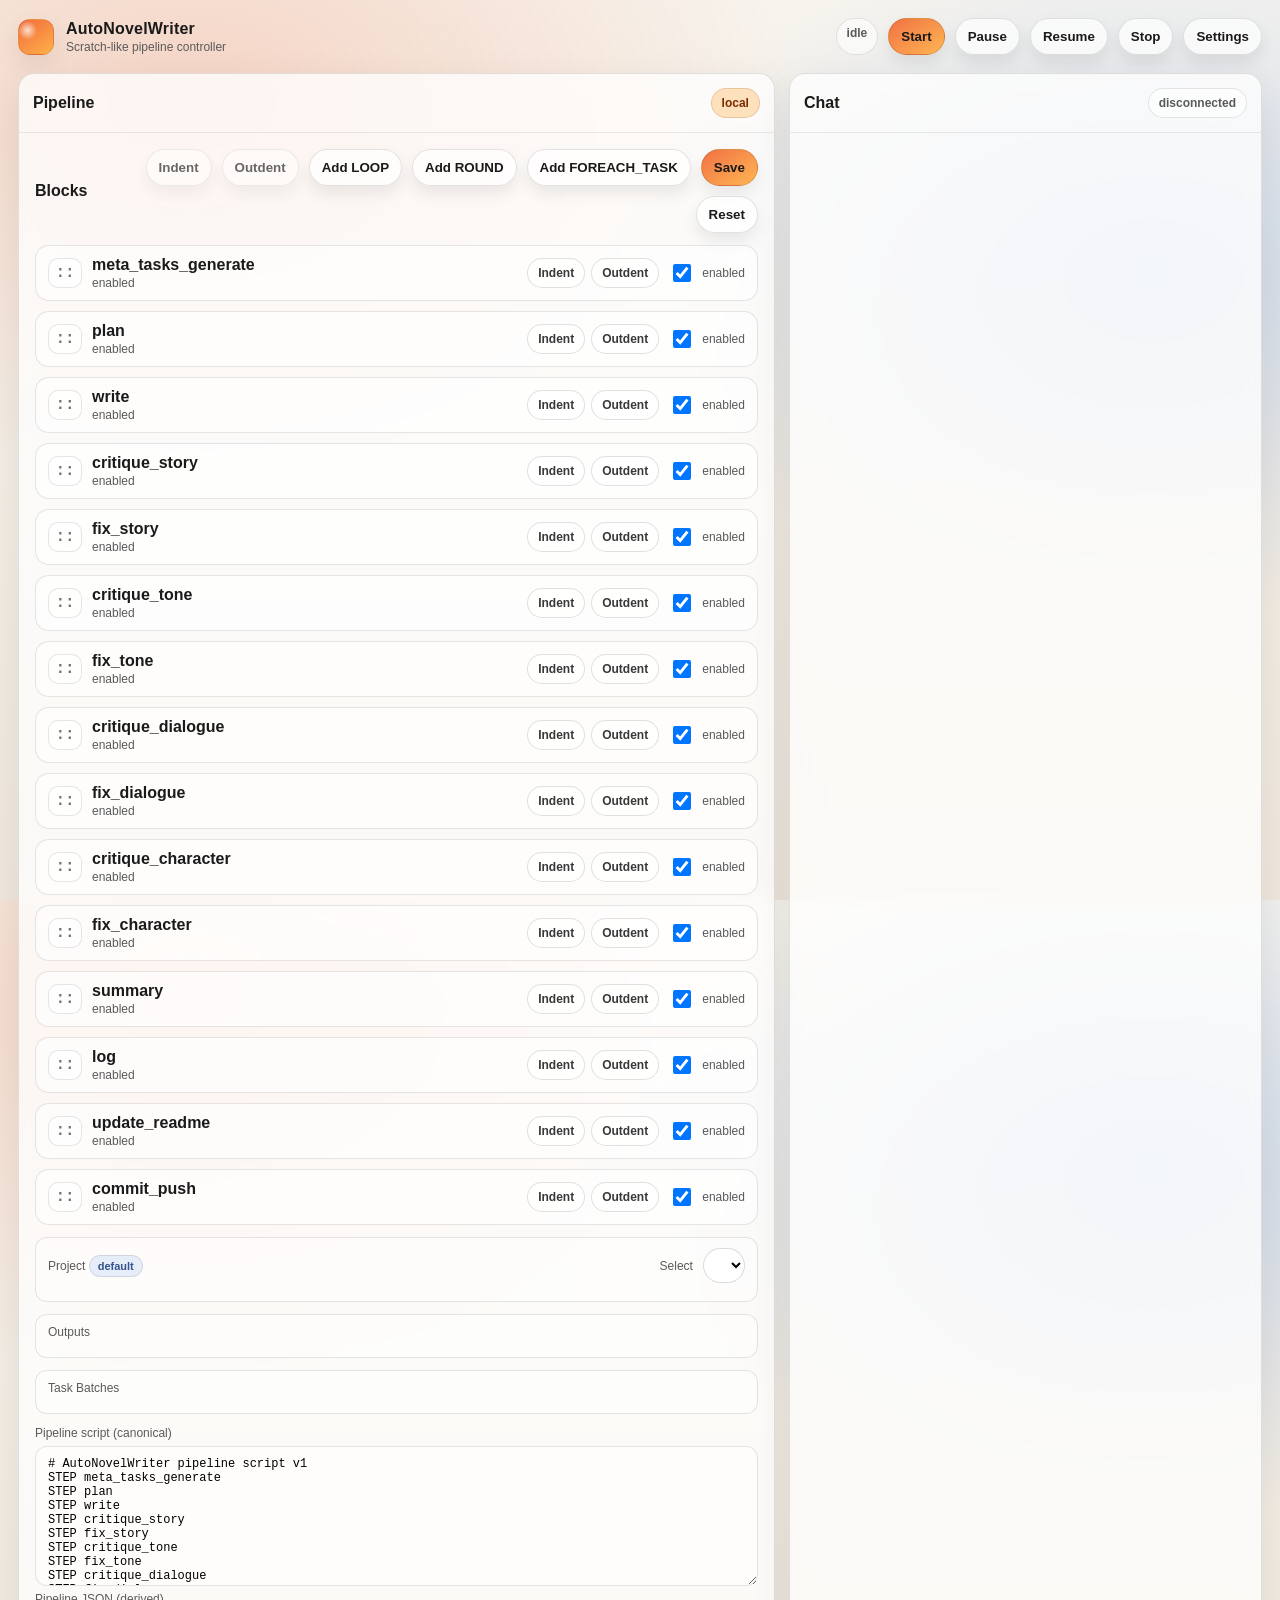
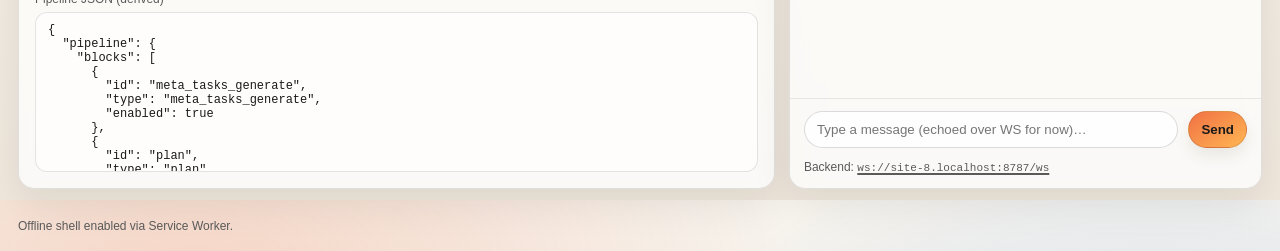
==== autonovelwriter/pwa/index.html @ 553270b7 "AutoNovelWriter: T020_tasks_batches_index_and_pwa_panel implement Task ID: T020_tasks_batches_index_" ====
<!doctype html>
	<html lang="en" dir="ltr">
  <head>
    <meta charset="utf-8" />
    <meta name="viewport" content="width=device-width, initial-scale=1" />
    <meta name="theme-color" content="#f7f4ee" />

	    <title data-i18n="app.title">AutoNovelWriter</title>

    <link rel="manifest" href="manifest.webmanifest" />
    <link rel="icon" href="icons/icon.svg" type="image/svg+xml" />
    <link rel="stylesheet" href="app.css" />

    <meta name="description" content="Scratch-like PWA controller for an automated novel-writing pipeline." />
  </head>
  <body>
    <div id="app" class="app">
      <header class="topbar">
        <div class="brand">
          <div class="mark" aria-hidden="true"></div>
          <div class="brand-text">
            <div class="brand-title">AutoNovelWriter</div>
            <div class="brand-sub">Scratch-like pipeline controller</div>
          </div>
        </div>

	        <div class="controls" aria-label="Run controls">
	          <div id="runPill" class="pill" data-i18n-title="run.status_title" title="Runner status" data-i18n="run.idle">idle</div>
	          <button id="runStart" class="btn btn-primary" type="button" data-i18n="run.start">Start</button>
	          <button id="runPause" class="btn" type="button" data-i18n="run.pause">Pause</button>
	          <button id="runResume" class="btn" type="button" data-i18n="run.resume">Resume</button>
	          <button id="runStop" class="btn" type="button" data-i18n="run.stop">Stop</button>
	          <button id="openSettings" class="btn" type="button" data-i18n="ui.settings">Settings</button>
	        </div>
      </header>

      <main class="main">
        <section class="stage" aria-label="Pipeline">
	          <div class="panel-head">
	            <div class="panel-title" data-i18n="ui.pipeline">Pipeline</div>
	            <div id="pipeStatus" class="pill" data-i18n-title="pipeline.status_title" title="Pipeline persistence status" data-i18n="pipeline.loading">loading</div>
	          </div>
          <div class="stage-body">
            <div class="pipeline">
	              <div class="pipe-top">
		                <div class="pipe-title" data-i18n="pipeline.blocks">Blocks</div>
		                <div class="pipe-actions">
		                  <button id="pipeIndent" class="btn" type="button" data-i18n-title="pipeline.indent_title" title="Indent selected block (Tab)" data-i18n="pipeline.indent">Indent</button>
		                  <button id="pipeOutdent" class="btn" type="button" data-i18n-title="pipeline.outdent_title" title="Outdent selected block (Shift+Tab)" data-i18n="pipeline.outdent">Outdent</button>
		                  <button id="pipeAddLoop" class="btn" type="button" data-i18n-title="pipeline.add_loop_title" title="Add LOOP (wrap selected, or append)" data-i18n="pipeline.add_loop">Add LOOP</button>
		                  <button id="pipeAddRound" class="btn" type="button" data-i18n-title="pipeline.add_round_title" title="Add ROUND (wrap selected, or append)" data-i18n="pipeline.add_round">Add ROUND</button>
		                  <button id="pipeAddForeachTask" class="btn" type="button" data-i18n-title="pipeline.add_foreach_task_title" title="Add FOREACH_TASK (wrap selected, or append)" data-i18n="pipeline.add_foreach_task">Add FOREACH_TASK</button>
		                  <button id="pipeSave" class="btn btn-primary" type="button" data-i18n="ui.save">Save</button>
		                  <button id="pipeReset" class="btn" type="button" data-i18n="ui.reset">Reset</button>
		                </div>
		              </div>

	              <ol id="blocks" class="blocks" aria-label="Pipeline blocks"></ol>

	              <div class="materials">
	                <div class="materials-head">
	                  <div class="pipe-sub">
	                    <span data-i18n="projects.title">Project</span>
	                    <span id="activeProject" class="badge">default</span>
	                  </div>
	                  <div class="materials-controls">
	                    <label class="pipe-sub" for="projectSelect" data-i18n="projects.select">Select</label>
	                    <select id="projectSelect" class="input input-compact" data-i18n-aria-label="projects.selector_aria" aria-label="Project selector"></select>
	                  </div>
	                </div>
	                <ol id="materialsList" class="materials-list" aria-label="Materials list"></ol>
	              </div>

	              <div class="materials">
	                <div class="materials-head">
	                  <div class="pipe-sub">
	                    <span data-i18n="outputs.title">Outputs</span>
	                  </div>
	                </div>
	                <ol id="outputsList" class="materials-list" aria-label="Outputs list"></ol>
	              </div>

	              <div class="materials">
	                <div class="materials-head">
	                  <div class="pipe-sub">
	                    <span data-i18n="tasks_batches.title">Task Batches</span>
	                  </div>
	                </div>
	                <ol id="batchesList" class="materials-list" aria-label="Task batches list"></ol>
	              </div>

	              <div class="pipe-bottom">
	                <div class="pipe-sub" data-i18n="pipeline.script_canonical">Pipeline script (canonical)</div>
	                <textarea id="pipelineScript" class="pipe-script" spellcheck="false" aria-label="Pipeline script"></textarea>
	                <div class="pipe-sub" data-i18n="pipeline.json_derived">Pipeline JSON (derived)</div>
	                <pre id="pipelineJson" class="pipe-json" aria-label="Pipeline JSON"></pre>
	              </div>
            </div>
          </div>
        </section>

        <aside class="chat" aria-label="Chat">
	          <div class="panel-head">
	            <div class="panel-title" data-i18n="ui.chat">Chat</div>
	            <div id="conn" class="pill" data-i18n-title="ws.status_title" title="WebSocket status" data-i18n="ws.disconnected">disconnected</div>
	          </div>

          <ol id="chatLog" class="chat-log" aria-label="Chat log"></ol>

          <form id="chatForm" class="chat-form" autocomplete="off">
            <input
              id="chatInput"
              class="chat-input"
              type="text"
	              data-i18n-placeholder="chat.placeholder"
	              placeholder="Type a message (echoed over WS for now)…"
	              aria-label="Chat input"
	            />
	            <button id="chatSend" class="btn btn-primary" type="submit" data-i18n="chat.send">Send</button>
	          </form>

	          <div class="hint">
	            <span data-i18n="ui.backend">Backend:</span>
	            <code id="backendHint" class="linkish" data-i18n-title="ws.set_url_title" title="Click to set WS URL">ws://127.0.0.1:8787/ws</code>
	          </div>
        </aside>
      </main>

	      <footer class="footer">
	        <span class="muted" data-i18n="ui.offline_shell">Offline shell enabled via Service Worker.</span>
	      </footer>
    </div>

    <script src="app.js" defer></script>

	    <div id="settingsModal" class="modal" aria-hidden="true">
	      <div class="modal-backdrop" data-close="1"></div>
	      <div class="modal-card" role="dialog" aria-modal="true" aria-label="Settings">
	        <div class="modal-head">
	          <div class="panel-title" data-i18n="ui.settings">Settings</div>
	          <button id="closeSettings" class="btn" type="button" data-i18n="ui.close">Close</button>
	        </div>

        <form id="settingsForm" class="modal-body">
	          <div class="field">
	            <label class="label" for="agentSdk" data-i18n="settings.agent_sdk">Agent SDK</label>
	            <select id="agentSdk" class="input">
              <option value="codex">codex</option>
              <option value="copilot">copilot</option>
              <option value="gemini">gemini</option>
              <option value="claude">claude</option>
            </select>
          </div>

	          <div class="field">
	            <label class="label" for="agentModel" data-i18n="settings.model">Model</label>
	            <input id="agentModel" class="input" type="text" placeholder="(optional)" />
	          </div>

	          <div class="field">
	            <label class="label" for="agentVisionModel" data-i18n="settings.vision_model">Vision model</label>
	            <input id="agentVisionModel" class="input" type="text" placeholder="(optional)" />
	          </div>

	          <div class="field">
	            <label class="label" for="codexCliPath" data-i18n="settings.codex_cli_path">Codex CLI path</label>
	            <input id="codexCliPath" class="input" type="text" placeholder="codex" />
	          </div>

	          <label class="check">
	            <input id="agentEnabled" type="checkbox" />
	            <span data-i18n="settings.enable_agent_runner">Enable agent runner (backend still requires env gate for Codex)</span>
	          </label>

	          <div class="field section-gap">
	            <div class="label" data-i18n="novel.section">Novel</div>
	          </div>

	          <div class="field">
	            <label class="label" for="novelLanguage" data-i18n="novel.language">Novel language</label>
	            <select id="novelLanguage" class="input">
	              <option value="en">en</option>
	              <option value="zh-Hans">zh-Hans</option>
	              <option value="zh-Hant">zh-Hant</option>
	              <option value="ja">ja</option>
	              <option value="ko">ko</option>
	              <option value="vi">vi</option>
	              <option value="ar">ar</option>
	              <option value="fr">fr</option>
	              <option value="es">es</option>
	              <option value="ru">ru</option>
	              <option value="de">de</option>
	            </select>
	          </div>

	          <div class="field">
	            <label class="label" for="novelTone" data-i18n="novel.tone">Tone</label>
	            <input id="novelTone" class="input" type="text" data-i18n-placeholder="novel.tone_ph" placeholder="neutral" />
	          </div>

	          <div class="field">
	            <label class="label" for="novelTargetWords" data-i18n="novel.target_words">Target length (words)</label>
	            <input id="novelTargetWords" class="input" type="number" min="0" step="1000" data-i18n-placeholder="novel.target_words_ph" placeholder="80000" />
	          </div>

	          <div class="field">
	            <label class="label" for="novelPov" data-i18n="novel.pov">POV</label>
	            <input id="novelPov" class="input" type="text" data-i18n-placeholder="novel.pov_ph" placeholder="third_limited" />
	          </div>

	          <div class="field">
	            <label class="label" for="novelTense" data-i18n="novel.tense">Tense</label>
	            <input id="novelTense" class="input" type="text" data-i18n-placeholder="novel.tense_ph" placeholder="past" />
	          </div>

	          <div class="field">
	            <label class="label" for="novelChapters" data-i18n="novel.chapters">Target chapters</label>
	            <input id="novelChapters" class="input" type="number" min="0" step="1" data-i18n-placeholder="novel.chapters_ph" placeholder="12" />
	          </div>

	          <div class="modal-actions">
	            <button id="saveSettings" class="btn btn-primary" type="submit" data-i18n="ui.save">Save</button>
	            <button id="testCodex" class="btn" type="button" data-i18n-title="settings.test_codex_title" title="Runs a gated `codex --version` on backend" data-i18n="settings.test_codex">Test Codex</button>
	          </div>

	          <div class="hint">
	            <span data-i18n="settings.codex_gate_hint">Codex subprocess is disabled by default. To enable: set</span>
	            <code>AUTONOVELWRITER_ENABLE_CODEX=1</code>
	            <span data-i18n="settings.codex_gate_hint_2">in your environment and set Agent SDK to</span>
	            <code>codex</code>
	            <span data-i18n="settings.codex_gate_hint_3">with “Enable agent runner”.</span>
	          </div>
        </form>
      </div>
    </div>
  </body>
</html>
---- autonovelwriter/pwa/app.css ----
:root{
  /* Light theme tokens */
  --bg: #f7f4ee;
  --bg2: #efe7dc;
  --fg: #1a1a1a;
  --muted: #5a5a5a;
  --panel: rgba(255,255,255,.75);
  --panel-border: rgba(30,30,30,.12);
  --shadow: rgba(10,10,10,.08);

  --accent: #f06a3a;
  --accent2: #1f6feb;

  --radius: 16px;
  --radius-sm: 12px;
  --gap: 14px;

  /* Avoid default UI stacks; keep it widely available without bundling. */
  --font: ui-rounded, "SF Pro Rounded", "Avenir Next", "Trebuchet MS", "Segoe UI", sans-serif;
  --mono: ui-monospace, "SF Mono", Menlo, Consolas, monospace;
}

*{ box-sizing: border-box; }
html, body{ height: 100%; }
body{
  margin: 0;
  color: var(--fg);
  font-family: var(--font);
  background:
    radial-gradient(1100px 700px at 15% 10%, rgba(240,106,58,.22), transparent 55%),
    radial-gradient(900px 600px at 90% 30%, rgba(31,111,235,.18), transparent 58%),
    linear-gradient(180deg, var(--bg), var(--bg2));
}

code{ font-family: var(--mono); font-size: .92em; }
.linkish{ cursor: pointer; text-decoration: underline; text-decoration-thickness: 2px; text-underline-offset: 2px; }

.app{
  min-height: 100%;
  display: grid;
  grid-template-rows: auto 1fr auto;
}

.topbar{
  display: flex;
  gap: var(--gap);
  align-items: center;
  justify-content: space-between;
  padding: 18px 18px;
}

.brand{
  display: flex;
  align-items: center;
  gap: 12px;
}

.mark{
  width: 36px;
  height: 36px;
  border-radius: 12px;
  background:
    radial-gradient(16px 16px at 25% 30%, rgba(255,255,255,.75), transparent 60%),
    linear-gradient(145deg, var(--accent), #ffb24a);
  box-shadow: 0 10px 24px var(--shadow);
  border: 1px solid rgba(0,0,0,.08);
}

.brand-title{ font-weight: 800; letter-spacing: .2px; }
.brand-sub{ color: var(--muted); font-size: 12px; margin-top: 2px; }

.controls{ display: flex; gap: 10px; flex-wrap: wrap; justify-content: flex-end; }

.btn{
  appearance: none;
  border: 1px solid var(--panel-border);
  background: rgba(255,255,255,.7);
  color: var(--fg);
  padding: 10px 12px;
  border-radius: 999px;
  font-weight: 700;
  cursor: pointer;
  box-shadow: 0 8px 16px var(--shadow);
}
.btn:disabled{ opacity: .65; cursor: not-allowed; }

.btn-primary{
  cursor: pointer;
  background: linear-gradient(145deg, rgba(240,106,58,.95), rgba(255,178,74,.95));
  border-color: rgba(0,0,0,.12);
}

.main{
  display: grid;
  grid-template-columns: 1.6fr 1fr;
  gap: var(--gap);
  padding: 0 18px 18px;
}

.stage, .chat{
  border-radius: var(--radius);
  border: 1px solid var(--panel-border);
  background: var(--panel);
  backdrop-filter: blur(8px);
  box-shadow: 0 14px 40px var(--shadow);
  overflow: hidden;
  min-height: 0;
}

.panel-head{
  padding: 14px 14px;
  border-bottom: 1px solid rgba(0,0,0,.08);
  display: flex;
  align-items: center;
  justify-content: space-between;
  gap: 10px;
}

.panel-title{ font-weight: 850; }
.panel-meta{ color: var(--muted); font-size: 12px; }

.stage-body{ padding: 16px; }

.pipeline{ display: grid; grid-template-rows: auto 1fr auto; gap: 12px; min-height: 0; }
.pipe-top{ display:flex; align-items:center; justify-content: space-between; gap: 10px; }
.pipe-title{ font-weight: 850; }
.pipe-actions{ display:flex; gap: 10px; flex-wrap: wrap; justify-content: flex-end; }

.blocks{
  margin: 0;
  padding: 0;
  list-style: none;
  display: flex;
  flex-direction: column;
  gap: 10px;
  min-height: 0;
}

.blocks.nested{
  margin-top: 10px;
  margin-left: 18px;
  padding-left: 12px;
  border-left: 2px solid rgba(0,0,0,.10);
}

.block{
  display: grid;
  grid-template-columns: auto 1fr auto;
  align-items: center;
  gap: 10px;
  border-radius: 14px;
  padding: 10px 12px;
  border: 1px solid rgba(0,0,0,.10);
  background: rgba(255,255,255,.62);
  user-select: none;
}

.block[draggable="true"]{ cursor: grab; }
.block.dragging{ opacity: .55; }
.block.drop-target{ outline: 3px solid rgba(31,111,235,.22); outline-offset: 2px; }
.block.selected{ outline: 3px solid rgba(240,106,58,.25); outline-offset: 2px; }
.block.disabled{
  opacity: .55;
  filter: saturate(.6);
}

.block.loop{
  background: rgba(255,255,255,.56);
  border-color: rgba(0,0,0,.14);
}

.handle{
  width: 34px;
  height: 30px;
  border-radius: 10px;
  display: grid;
  place-items: center;
  border: 1px solid rgba(0,0,0,.10);
  background: rgba(255,255,255,.65);
  font-family: var(--mono);
  font-weight: 900;
  color: rgba(0,0,0,.55);
}

.btitle{ font-weight: 850; }
.btype{ color: var(--muted); font-size: 12px; margin-top: 2px; }
.bside{ display:flex; gap: 10px; align-items: center; justify-content: flex-end; }
.btoggle{ display:flex; gap: 8px; align-items: center; font-size: 12px; color: var(--muted); }
.btoggle input{ width: 18px; height: 18px; }
.bactions{ display:flex; gap: 6px; align-items: center; }
.mini{
  appearance: none;
  border: 1px solid rgba(0,0,0,.12);
  background: rgba(255,255,255,.65);
  color: rgba(0,0,0,.78);
  border-radius: 999px;
  padding: 7px 10px;
  font-weight: 850;
  font-size: 12px;
  cursor: pointer;
}
.mini:disabled{ opacity: .55; cursor: not-allowed; }

.badge{
  padding: 4px 8px;
  border-radius: 999px;
  font-size: 11px;
  font-weight: 850;
  border: 1px solid rgba(0,0,0,.10);
  background: rgba(31,111,235,.10);
  color: rgba(20,55,120,.85);
}

.repeat-row{
  display: flex;
  align-items: center;
  gap: 6px;
  flex-wrap: wrap;
}

.repeat-input{
  width: 78px;
  appearance: none;
  border: 1px solid rgba(0,0,0,.12);
  background: rgba(255,255,255,.70);
  color: rgba(0,0,0,.78);
  border-radius: 999px;
  padding: 4px 8px;
  font-weight: 850;
  font-size: 12px;
}

.repeat-input:focus{
  outline: 3px solid rgba(240,106,58,.28);
  outline-offset: 2px;
}

.repeat-input.invalid{
  border-color: rgba(240,106,58,.55);
  background: rgba(240,106,58,.10);
}

.repeat-err{
  margin-top: 4px;
  font-size: 11px;
  font-weight: 800;
  color: rgba(240,106,58,.90);
}

.pipe-bottom{ display: grid; gap: 6px; }
.pipe-sub{ color: var(--muted); font-size: 12px; }
.pipe-json{
  margin: 0;
  border-radius: var(--radius-sm);
  border: 1px solid rgba(0,0,0,.10);
  background: rgba(255,255,255,.55);
  padding: 10px 12px;
  font-family: var(--mono);
  font-size: 12px;
  overflow: auto;
  max-height: 160px;
}

.pipe-script{
  width: 100%;
  min-height: 140px;
  border-radius: var(--radius-sm);
  border: 1px solid rgba(0,0,0,.10);
  background: rgba(255,255,255,.55);
  padding: 10px 12px;
  font-family: var(--mono);
  font-size: 12px;
  resize: vertical;
}

.materials{
  border-radius: var(--radius-sm);
  border: 1px solid rgba(0,0,0,.10);
  background: rgba(255,255,255,.40);
  padding: 10px 12px;
  display: grid;
  gap: 8px;
}
.materials-head{
  display: flex;
  align-items: center;
  justify-content: space-between;
  gap: 10px;
  flex-wrap: wrap;
}
.materials-controls{ display:flex; gap: 10px; align-items:center; }
.materials-list{
  margin: 0;
  padding: 0;
  list-style: none;
  display: flex;
  flex-direction: column;
  gap: 6px;
  max-height: 160px;
  overflow: auto;
}
.mat{
  display: grid;
  grid-template-columns: 1fr auto;
  gap: 10px;
  padding: 8px 10px;
  border-radius: 12px;
  border: 1px solid rgba(0,0,0,.10);
  background: rgba(255,255,255,.55);
}
.mat .path{ font-family: var(--mono); font-size: 12px; }
.mat .meta{ color: var(--muted); font-size: 12px; text-align: right; }

.pill{
  padding: 7px 10px;
  border-radius: 999px;
  font-size: 12px;
  font-weight: 800;
  border: 1px solid rgba(0,0,0,.10);
  background: rgba(255,255,255,.6);
  color: var(--muted);
}

.pill.ok{ color: #0b5b2d; border-color: rgba(11,91,45,.18); background: rgba(136,230,170,.35); }
.pill.warn{ color: #7a2b00; border-color: rgba(122,43,0,.16); background: rgba(255,178,74,.35); }

.chat{
  display: grid;
  grid-template-rows: auto 1fr auto auto;
}

.chat-log{
  margin: 0;
  padding: 14px;
  list-style: none;
  overflow: auto;
  display: flex;
  flex-direction: column;
  gap: 10px;
}

.msg{
  border-radius: 14px;
  padding: 10px 12px;
  border: 1px solid rgba(0,0,0,.10);
  background: rgba(255,255,255,.65);
}

.msg .meta{ color: var(--muted); font-size: 11px; margin-bottom: 4px; }
.msg .body{ font-size: 13px; line-height: 1.35; word-break: break-word; }

.msg.hello{ border-color: rgba(31,111,235,.18); background: rgba(31,111,235,.10); }
.msg.err{ border-color: rgba(240,106,58,.22); background: rgba(240,106,58,.10); }

.chat-form{
  display: grid;
  grid-template-columns: 1fr auto;
  gap: 10px;
  padding: 12px 14px;
  border-top: 1px solid rgba(0,0,0,.08);
}

.chat-input{
  width: 100%;
  border-radius: 999px;
  border: 1px solid rgba(0,0,0,.14);
  padding: 10px 12px;
  background: rgba(255,255,255,.80);
  font-family: var(--font);
}

.hint{
  padding: 0 14px 14px;
  color: var(--muted);
  font-size: 12px;
}

/* Modal (settings) */
.modal{ position: fixed; inset: 0; display: none; z-index: 50; }
.modal.open{ display: block; }
.modal-backdrop{ position: absolute; inset: 0; background: rgba(20,20,20,.22); }
.modal-card{
  position: absolute;
  left: 50%;
  top: 50%;
  transform: translate(-50%, -50%);
  width: min(680px, calc(100vw - 28px));
  max-height: min(80vh, 720px);
  overflow: auto;
  border-radius: var(--radius);
  border: 1px solid var(--panel-border);
  background: rgba(255,255,255,.92);
  box-shadow: 0 22px 70px rgba(10,10,10,.25);
}
.modal-head{
  padding: 14px 14px;
  border-bottom: 1px solid rgba(0,0,0,.08);
  display: flex;
  align-items: center;
  justify-content: space-between;
  gap: 10px;
}
.modal-body{ padding: 14px; display: grid; gap: 12px; }
.field{ display: grid; gap: 6px; }
.section-gap{ margin-top: 10px; }
.label{ font-weight: 850; font-size: 12px; color: rgba(0,0,0,.72); }
.input{
  width: 100%;
  border-radius: 12px;
  border: 1px solid rgba(0,0,0,.14);
  padding: 10px 10px;
  background: rgba(255,255,255,.85);
  font-family: var(--font);
}
.input-compact{ padding: 8px 10px; border-radius: 999px; font-size: 13px; }
.check{ display: flex; gap: 10px; align-items: center; font-size: 13px; color: var(--muted); }
.check input{ width: 18px; height: 18px; }
.modal-actions{ display: flex; gap: 10px; flex-wrap: wrap; justify-content: flex-end; }

.footer{
  padding: 12px 18px 18px;
  color: var(--muted);
  font-size: 12px;
}

.muted{ color: var(--muted); }

@media (max-width: 880px){
  .main{ grid-template-columns: 1fr; }
  .controls{ justify-content: flex-start; }
}
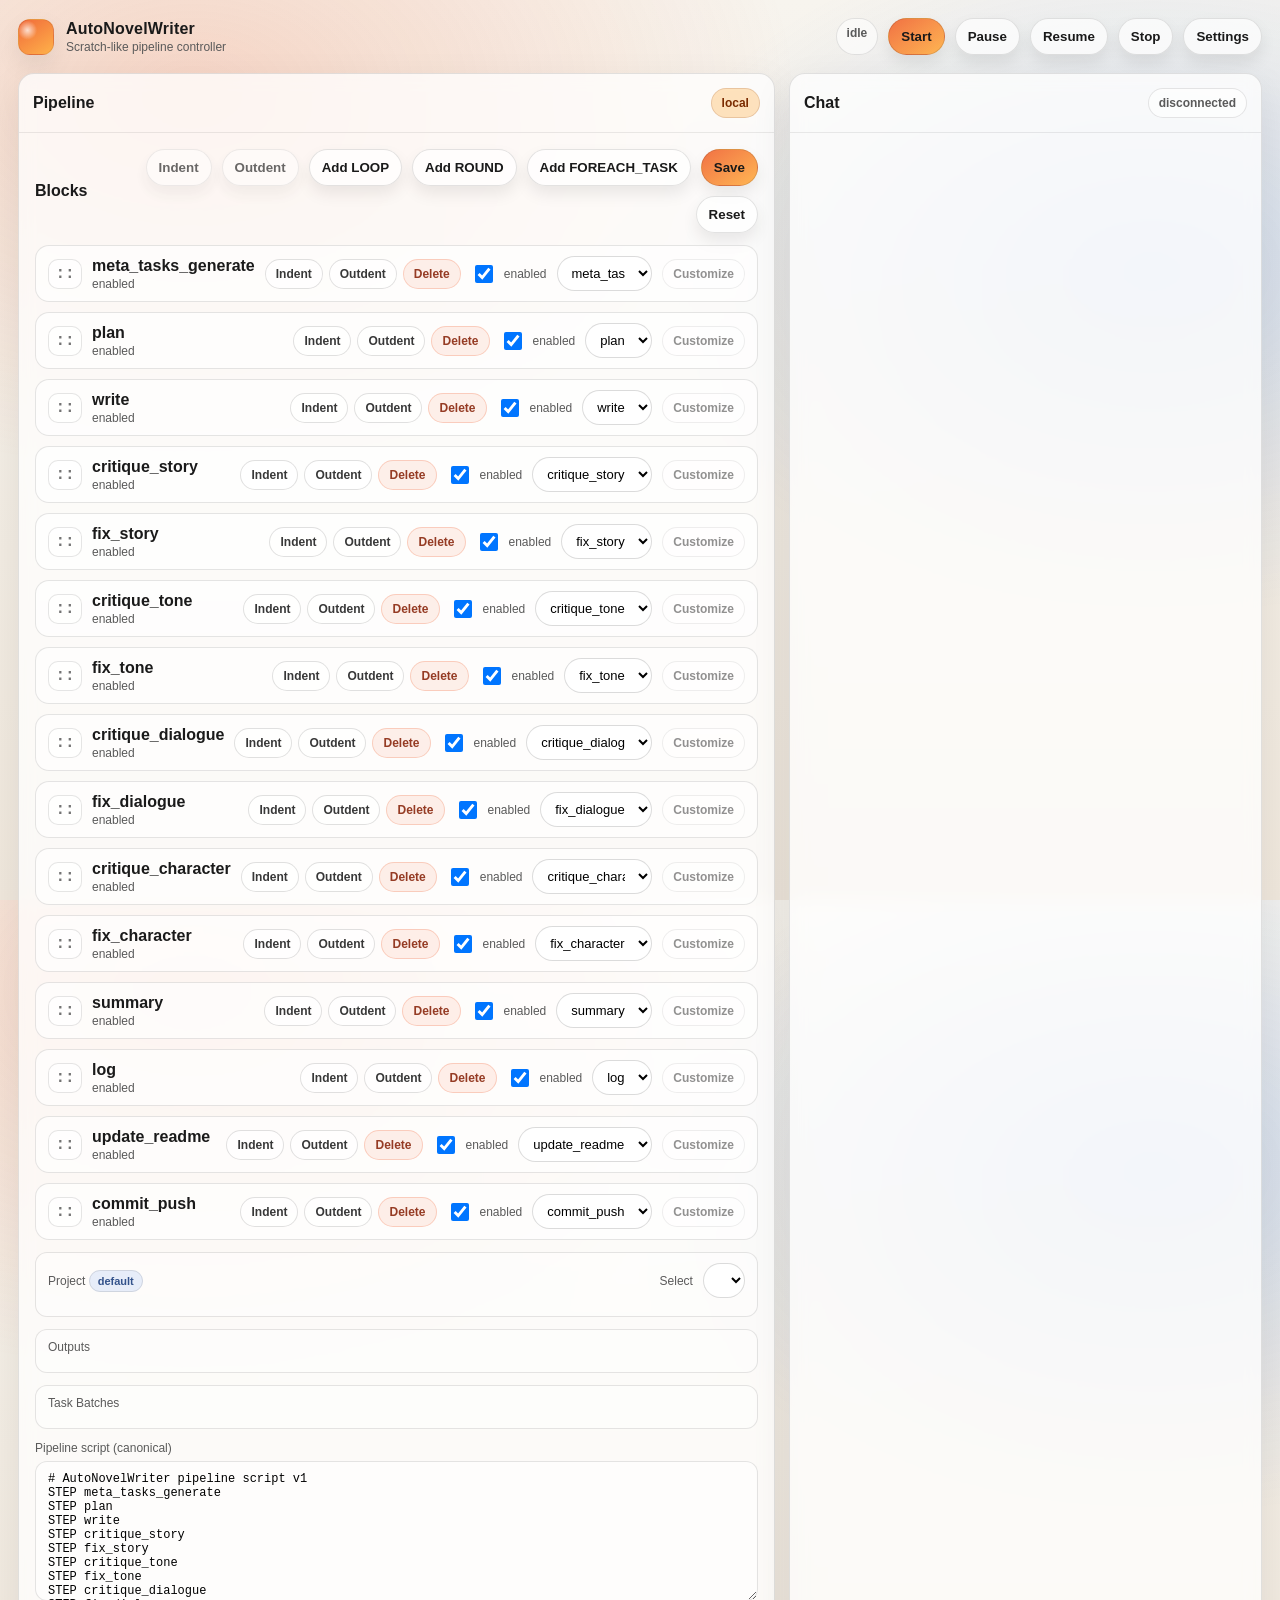
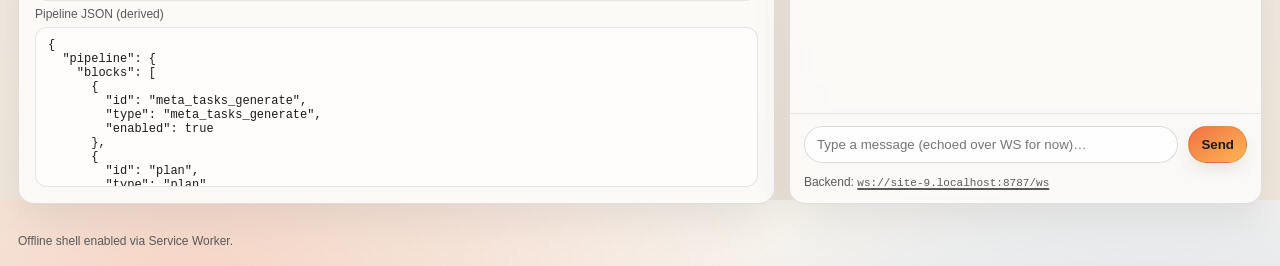
==== commit a25fa584: "AutoNovelWriter: T026_project_settings_novel_language_separate implement Task ID: T026_project_setti" ====
--- a/autonovelwriter/pwa/index.html
+++ b/autonovelwriter/pwa/index.html
@@ -218,6 +218,32 @@
 	            <input id="novelChapters" class="input" type="number" min="0" step="1" data-i18n-placeholder="novel.chapters_ph" placeholder="12" />
 	          </div>
 
+	          <div class="field section-gap">
+	            <div class="label" data-i18n="project.section">Project</div>
+	          </div>
+
+	          <div class="field">
+	            <label class="label" for="projectActiveSettings" data-i18n="project.active">Active project</label>
+	            <input id="projectActiveSettings" class="input" type="text" value="default" readonly />
+	          </div>
+
+	          <div class="field">
+	            <label class="label" for="projectNovelLanguage" data-i18n="project.novel_language">Novel language (project)</label>
+	            <select id="projectNovelLanguage" class="input" data-i18n-title="project.novel_language_title" title="Novel language override for this project (separate from UI language)">
+	              <option value="en">en</option>
+	              <option value="zh-Hans">zh-Hans</option>
+	              <option value="zh-Hant">zh-Hant</option>
+	              <option value="ja">ja</option>
+	              <option value="ko">ko</option>
+	              <option value="vi">vi</option>
+	              <option value="ar">ar</option>
+	              <option value="fr">fr</option>
+	              <option value="es">es</option>
+	              <option value="ru">ru</option>
+	              <option value="de">de</option>
+	            </select>
+	          </div>
+
 	          <div class="modal-actions">
 	            <button id="saveSettings" class="btn btn-primary" type="submit" data-i18n="ui.save">Save</button>
 	            <button id="testCodex" class="btn" type="button" data-i18n-title="settings.test_codex_title" title="Runs a gated `codex --version` on backend" data-i18n="settings.test_codex">Test Codex</button>
--- a/autonovelwriter/pwa/app.css
+++ b/autonovelwriter/pwa/app.css
@@ -200,6 +200,11 @@
   cursor: pointer;
 }
 .mini:disabled{ opacity: .55; cursor: not-allowed; }
+.mini.danger{
+  border-color: rgba(240,106,58,.25);
+  background: rgba(240,106,58,.10);
+  color: rgba(140,45,20,.92);
+}
 
 .badge{
   padding: 4px 8px;
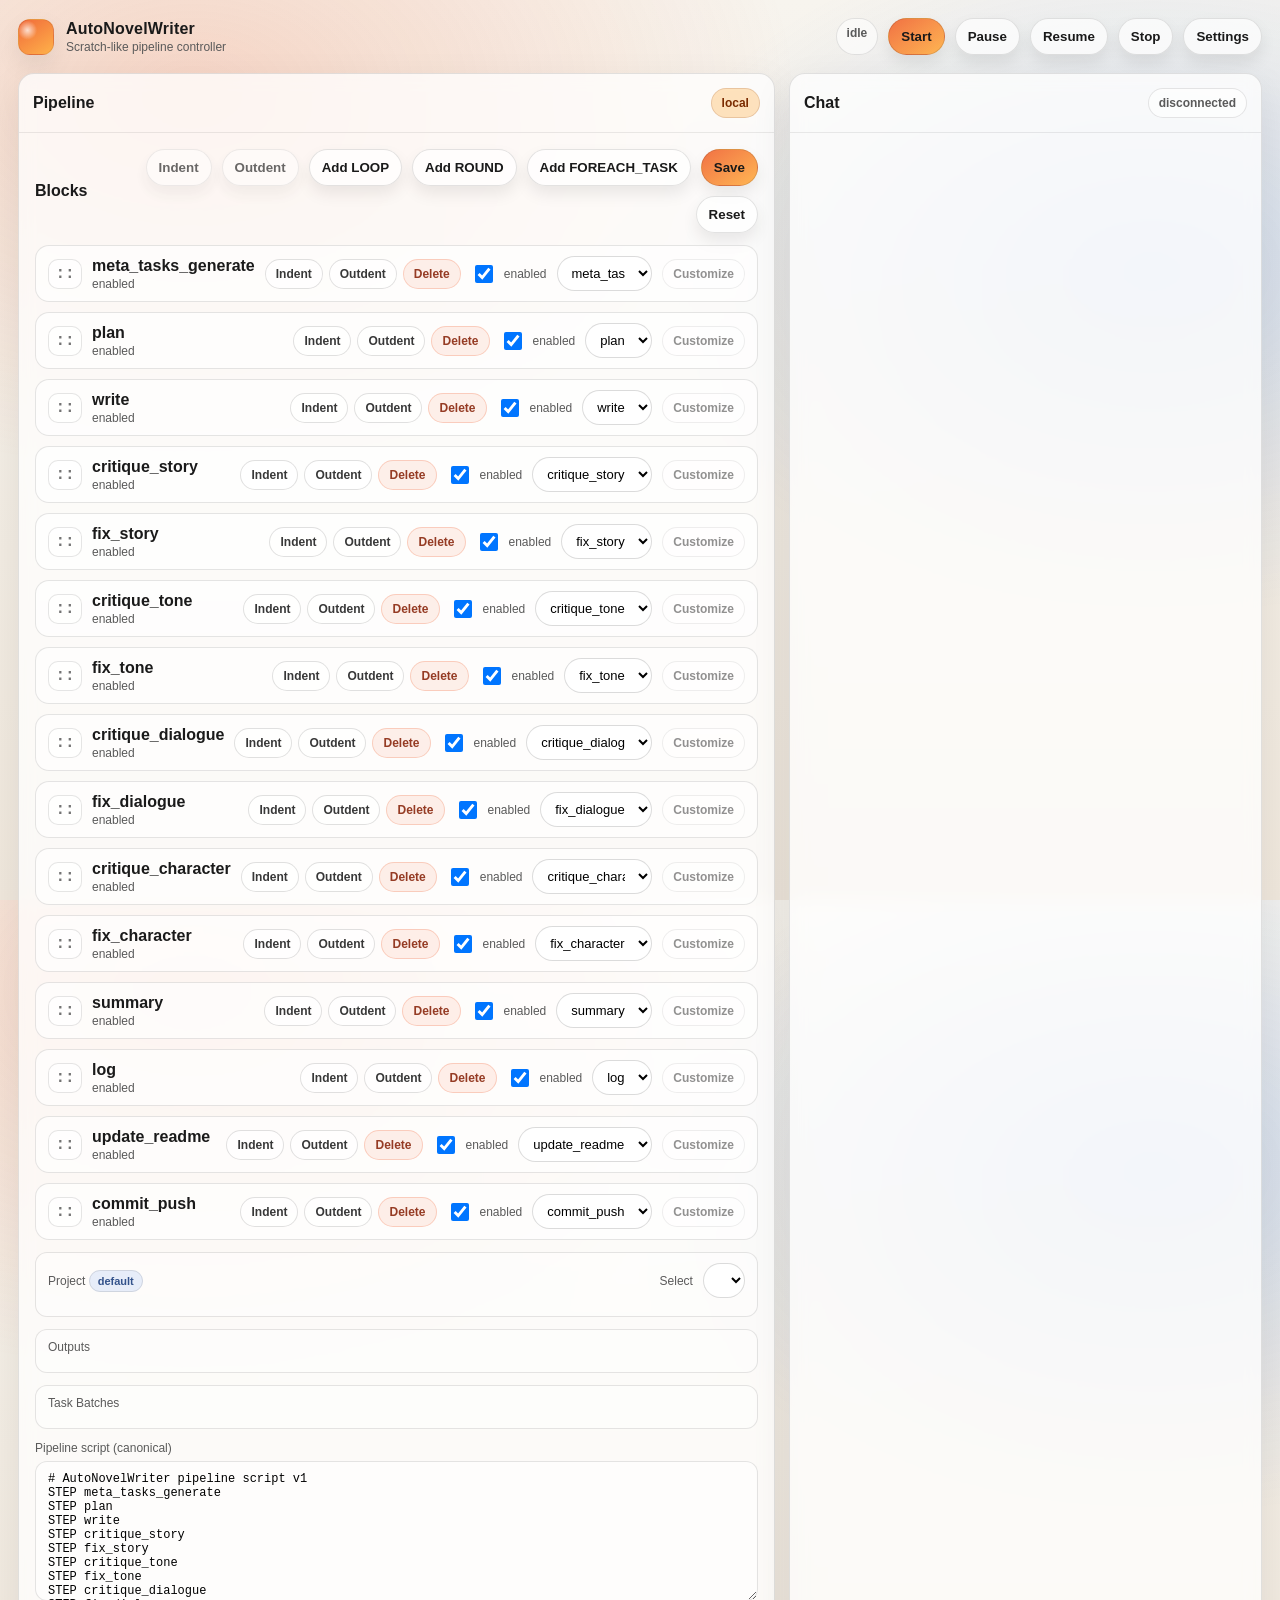
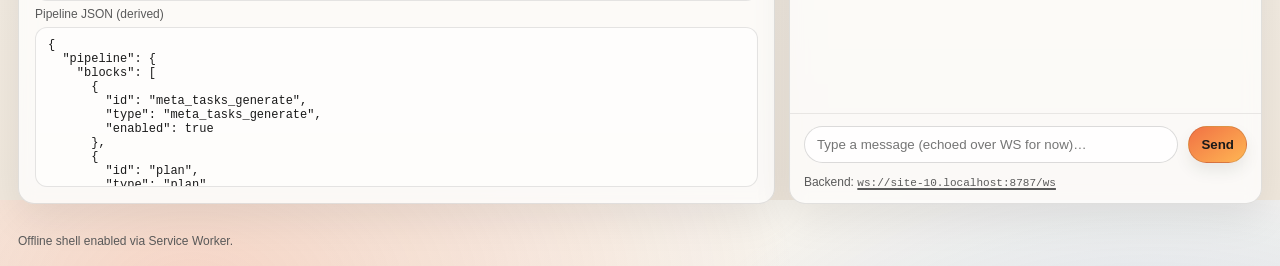
==== commit 213ddbe7: "AutoNovelWriter: T026_project_settings_novel_language_separate fix Task ID: T026_project_settings_no" ====
--- a/autonovelwriter/pwa/index.html
+++ b/autonovelwriter/pwa/index.html
@@ -227,22 +227,23 @@
 	            <input id="projectActiveSettings" class="input" type="text" value="default" readonly />
 	          </div>
 
-	          <div class="field">
-	            <label class="label" for="projectNovelLanguage" data-i18n="project.novel_language">Novel language (project)</label>
-	            <select id="projectNovelLanguage" class="input" data-i18n-title="project.novel_language_title" title="Novel language override for this project (separate from UI language)">
-	              <option value="en">en</option>
-	              <option value="zh-Hans">zh-Hans</option>
-	              <option value="zh-Hant">zh-Hant</option>
-	              <option value="ja">ja</option>
-	              <option value="ko">ko</option>
-	              <option value="vi">vi</option>
-	              <option value="ar">ar</option>
-	              <option value="fr">fr</option>
-	              <option value="es">es</option>
-	              <option value="ru">ru</option>
-	              <option value="de">de</option>
-	            </select>
-	          </div>
+		          <div class="field">
+		            <label class="label" for="projectNovelLanguage" data-i18n="project.novel_language">Novel language (project)</label>
+		            <select id="projectNovelLanguage" class="input" data-i18n-title="project.novel_language_title" title="Novel language override for this project (separate from UI language)">
+		              <option value="" data-i18n="project.novel_language_inherit">Use global default</option>
+		              <option value="en">en</option>
+		              <option value="zh-Hans">zh-Hans</option>
+		              <option value="zh-Hant">zh-Hant</option>
+		              <option value="ja">ja</option>
+		              <option value="ko">ko</option>
+		              <option value="vi">vi</option>
+		              <option value="ar">ar</option>
+		              <option value="fr">fr</option>
+		              <option value="es">es</option>
+		              <option value="ru">ru</option>
+		              <option value="de">de</option>
+		            </select>
+		          </div>
 
 	          <div class="modal-actions">
 	            <button id="saveSettings" class="btn btn-primary" type="submit" data-i18n="ui.save">Save</button>
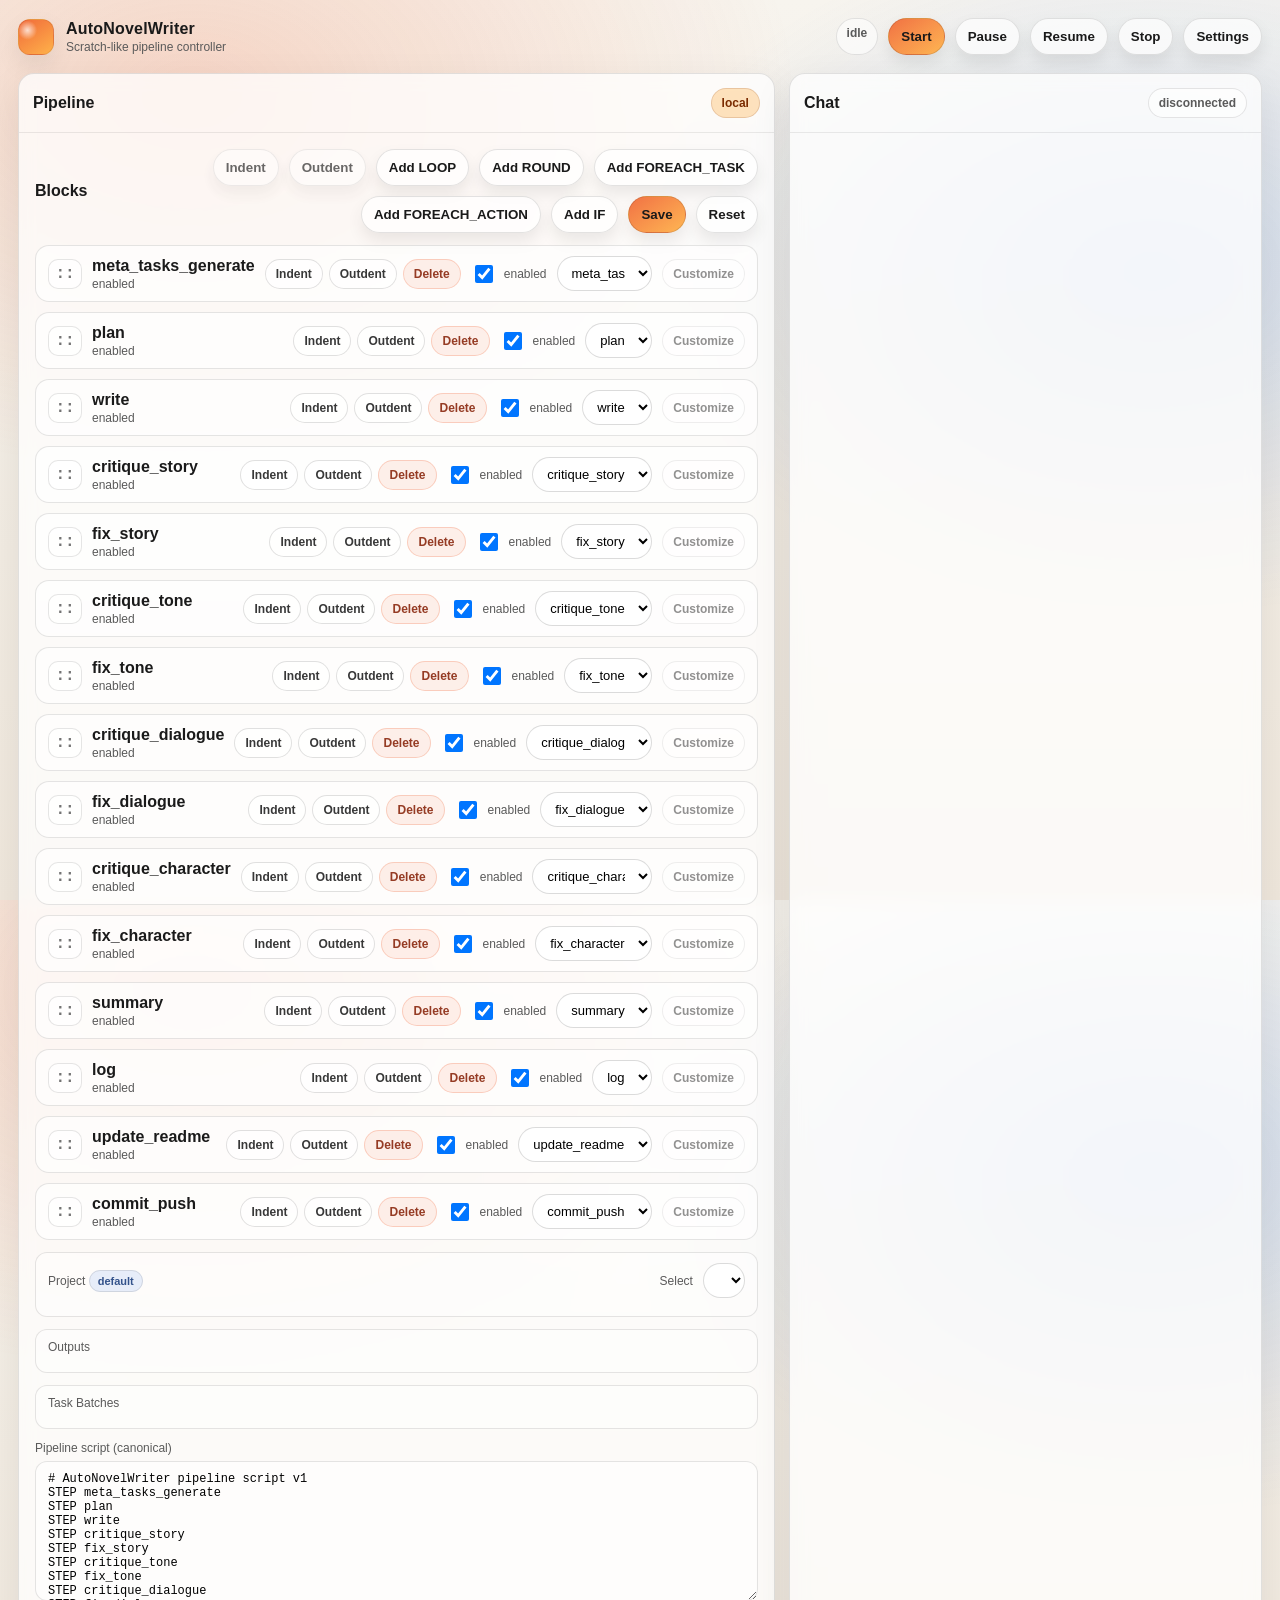
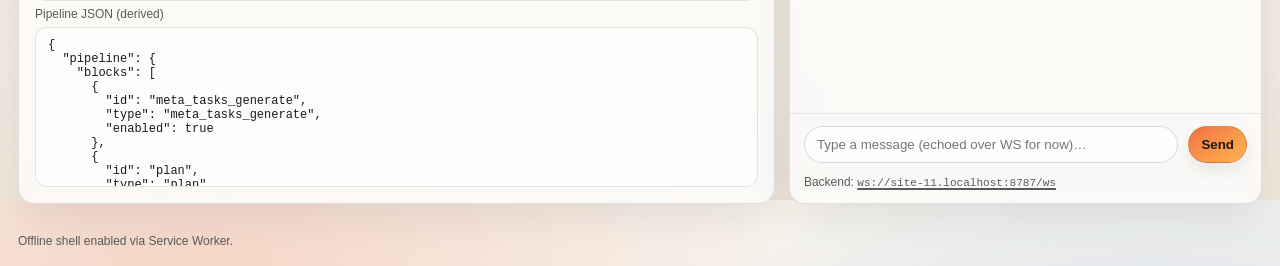
==== commit c5346765: "AutoNovelWriter: T028_pwa_insert_foreach_action_and_if_else implement Task ID: T028_pwa_insert_forea" ====
--- a/autonovelwriter/pwa/index.html
+++ b/autonovelwriter/pwa/index.html
@@ -50,6 +50,8 @@
 		                  <button id="pipeAddLoop" class="btn" type="button" data-i18n-title="pipeline.add_loop_title" title="Add LOOP (wrap selected, or append)" data-i18n="pipeline.add_loop">Add LOOP</button>
 		                  <button id="pipeAddRound" class="btn" type="button" data-i18n-title="pipeline.add_round_title" title="Add ROUND (wrap selected, or append)" data-i18n="pipeline.add_round">Add ROUND</button>
 		                  <button id="pipeAddForeachTask" class="btn" type="button" data-i18n-title="pipeline.add_foreach_task_title" title="Add FOREACH_TASK (wrap selected, or append)" data-i18n="pipeline.add_foreach_task">Add FOREACH_TASK</button>
+		                  <button id="pipeAddForeachAction" class="btn" type="button" data-i18n-title="pipeline.add_foreach_action_title" title="Add FOREACH_ACTION (wrap selected, or append)" data-i18n="pipeline.add_foreach_action">Add FOREACH_ACTION</button>
+		                  <button id="pipeAddIf" class="btn" type="button" data-i18n-title="pipeline.add_if_title" title="Add IF (wrap selected, or append)" data-i18n="pipeline.add_if">Add IF</button>
 		                  <button id="pipeSave" class="btn btn-primary" type="button" data-i18n="ui.save">Save</button>
 		                  <button id="pipeReset" class="btn" type="button" data-i18n="ui.reset">Reset</button>
 		                </div>
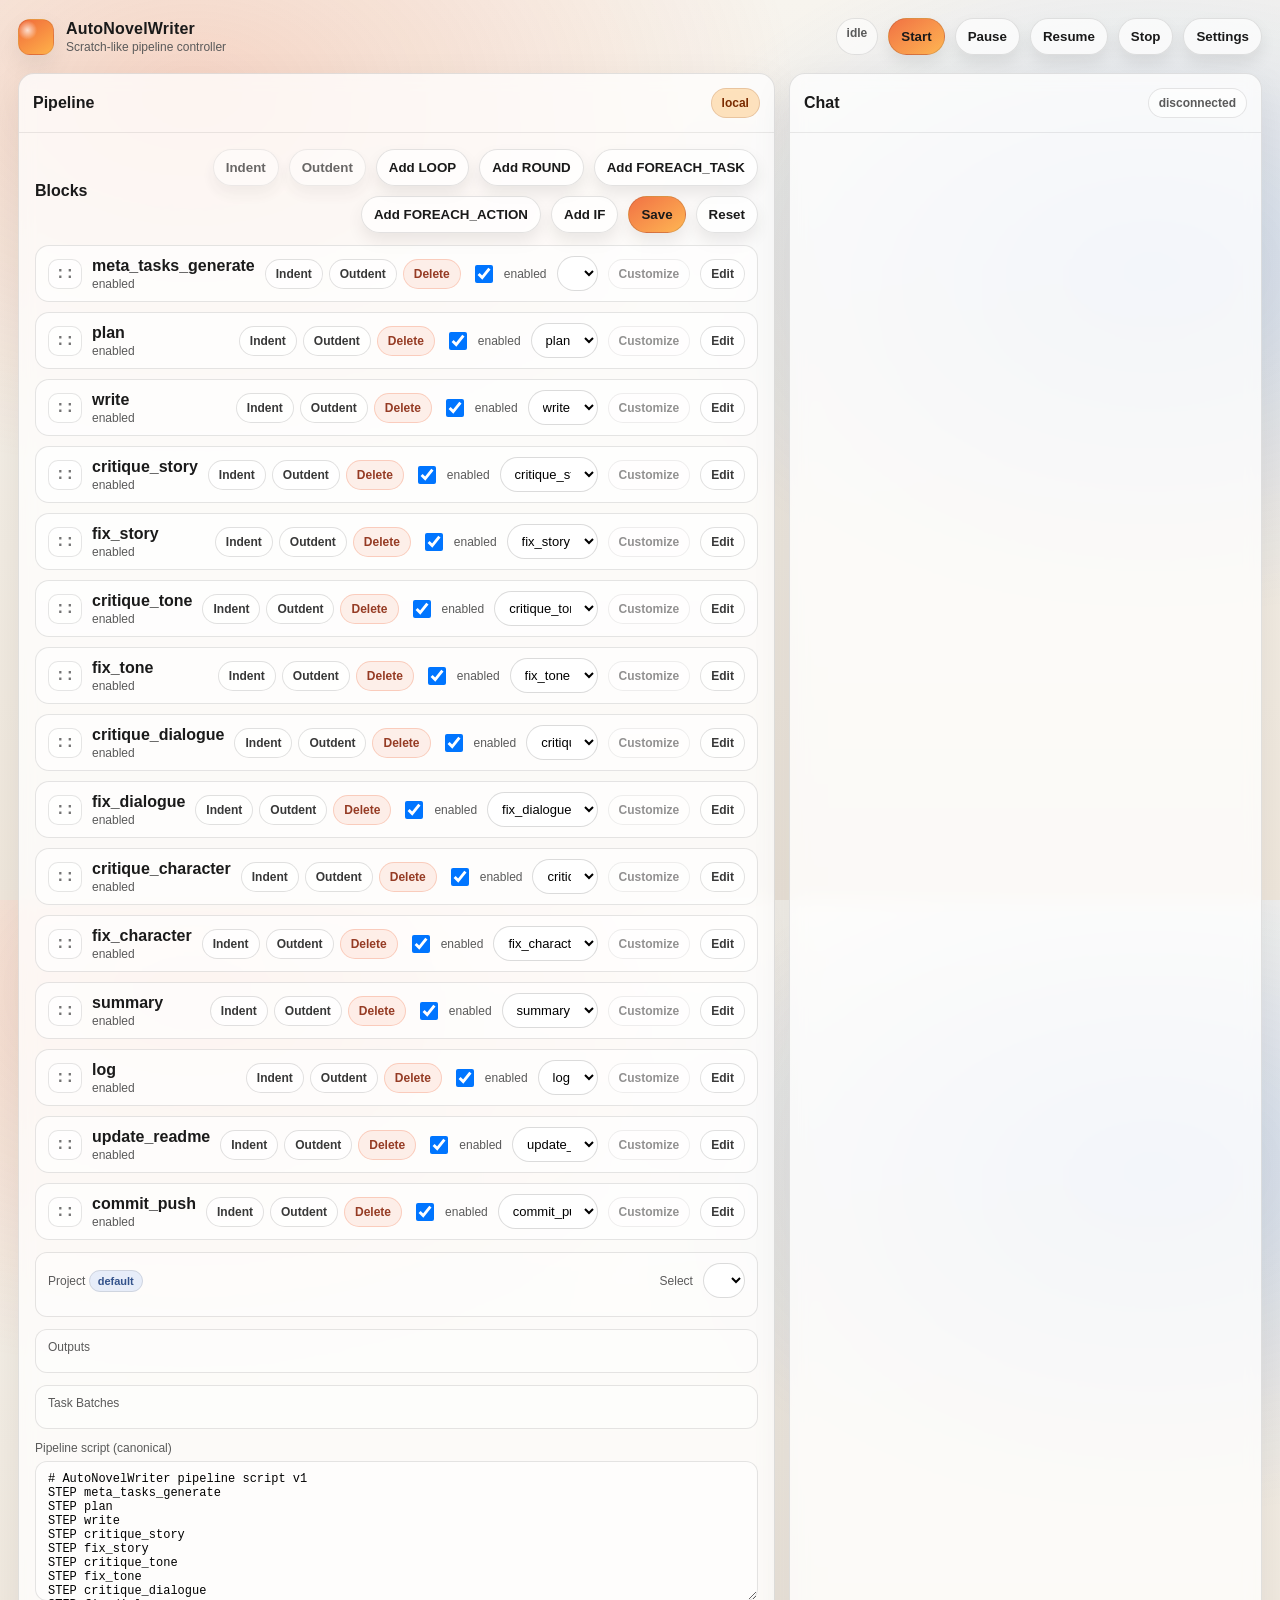
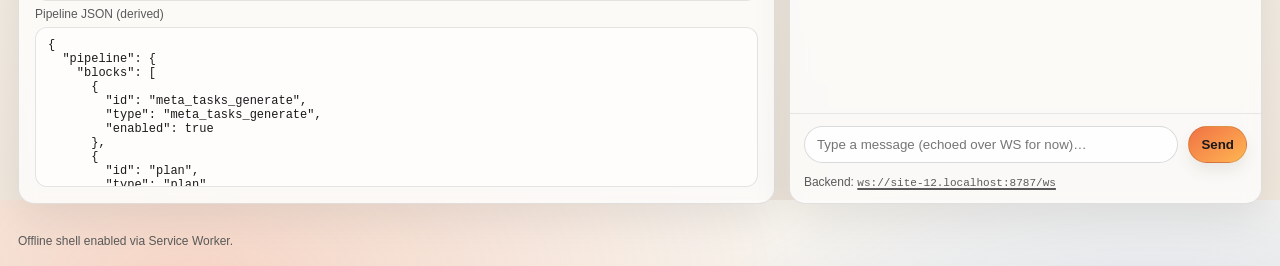
==== commit 76bff496: "AutoNovelWriter: T030_pwa_action_editor_minimal implement Task ID: T030_pwa_action_editor_minimal Ti" ====
--- a/autonovelwriter/pwa/index.html
+++ b/autonovelwriter/pwa/index.html
@@ -262,5 +262,53 @@
         </form>
       </div>
     </div>
+
+    <div id="actionEditorModal" class="modal" aria-hidden="true">
+      <div class="modal-backdrop" data-close="1"></div>
+      <div class="modal-card" role="dialog" aria-modal="true" aria-label="Action Editor">
+        <div class="modal-head">
+          <div class="panel-title" data-i18n="actions.editor_title">Action Editor</div>
+          <button id="closeActionEditor" class="btn" type="button" data-i18n="ui.close">Close</button>
+        </div>
+
+        <form id="actionEditorForm" class="modal-body">
+          <div class="field">
+            <label class="label" for="actionEditId" data-i18n="actions.editor_action_id">Action id</label>
+            <input id="actionEditId" class="input" type="text" value="" readonly />
+          </div>
+
+          <div class="field">
+            <label class="label" for="actionEditOrigin" data-i18n="actions.editor_origin">Origin</label>
+            <input id="actionEditOrigin" class="input" type="text" value="" readonly />
+            <div class="hint" data-i18n="actions.editor_copy_on_edit_hint">Editing a default action creates a user copy.</div>
+          </div>
+
+          <div class="field">
+            <label class="label" for="actionEditName" data-i18n="actions.editor_name">Name</label>
+            <input id="actionEditName" class="input" type="text" value="" />
+          </div>
+
+          <div class="field">
+            <label class="label" for="actionEditTool" data-i18n="actions.editor_tool">Tool</label>
+            <input id="actionEditTool" class="input" type="text" value="" placeholder="builtin" />
+          </div>
+
+          <div class="field">
+            <label class="label" for="actionEditPrompt" data-i18n="actions.editor_prompt">Prompt</label>
+            <textarea id="actionEditPrompt" class="input" rows="6" spellcheck="false" placeholder=""></textarea>
+          </div>
+
+          <div class="field">
+            <label class="label" for="actionEditScript" data-i18n="actions.editor_script">Script</label>
+            <textarea id="actionEditScript" class="input" rows="6" spellcheck="false" placeholder=""></textarea>
+          </div>
+
+          <div class="modal-actions">
+            <button id="saveActionEdits" class="btn btn-primary" type="submit" data-i18n="actions.editor_save">Save</button>
+            <button id="cancelActionEdits" class="btn" type="button" data-i18n="actions.editor_cancel">Cancel</button>
+          </div>
+        </form>
+      </div>
+    </div>
   </body>
 </html>
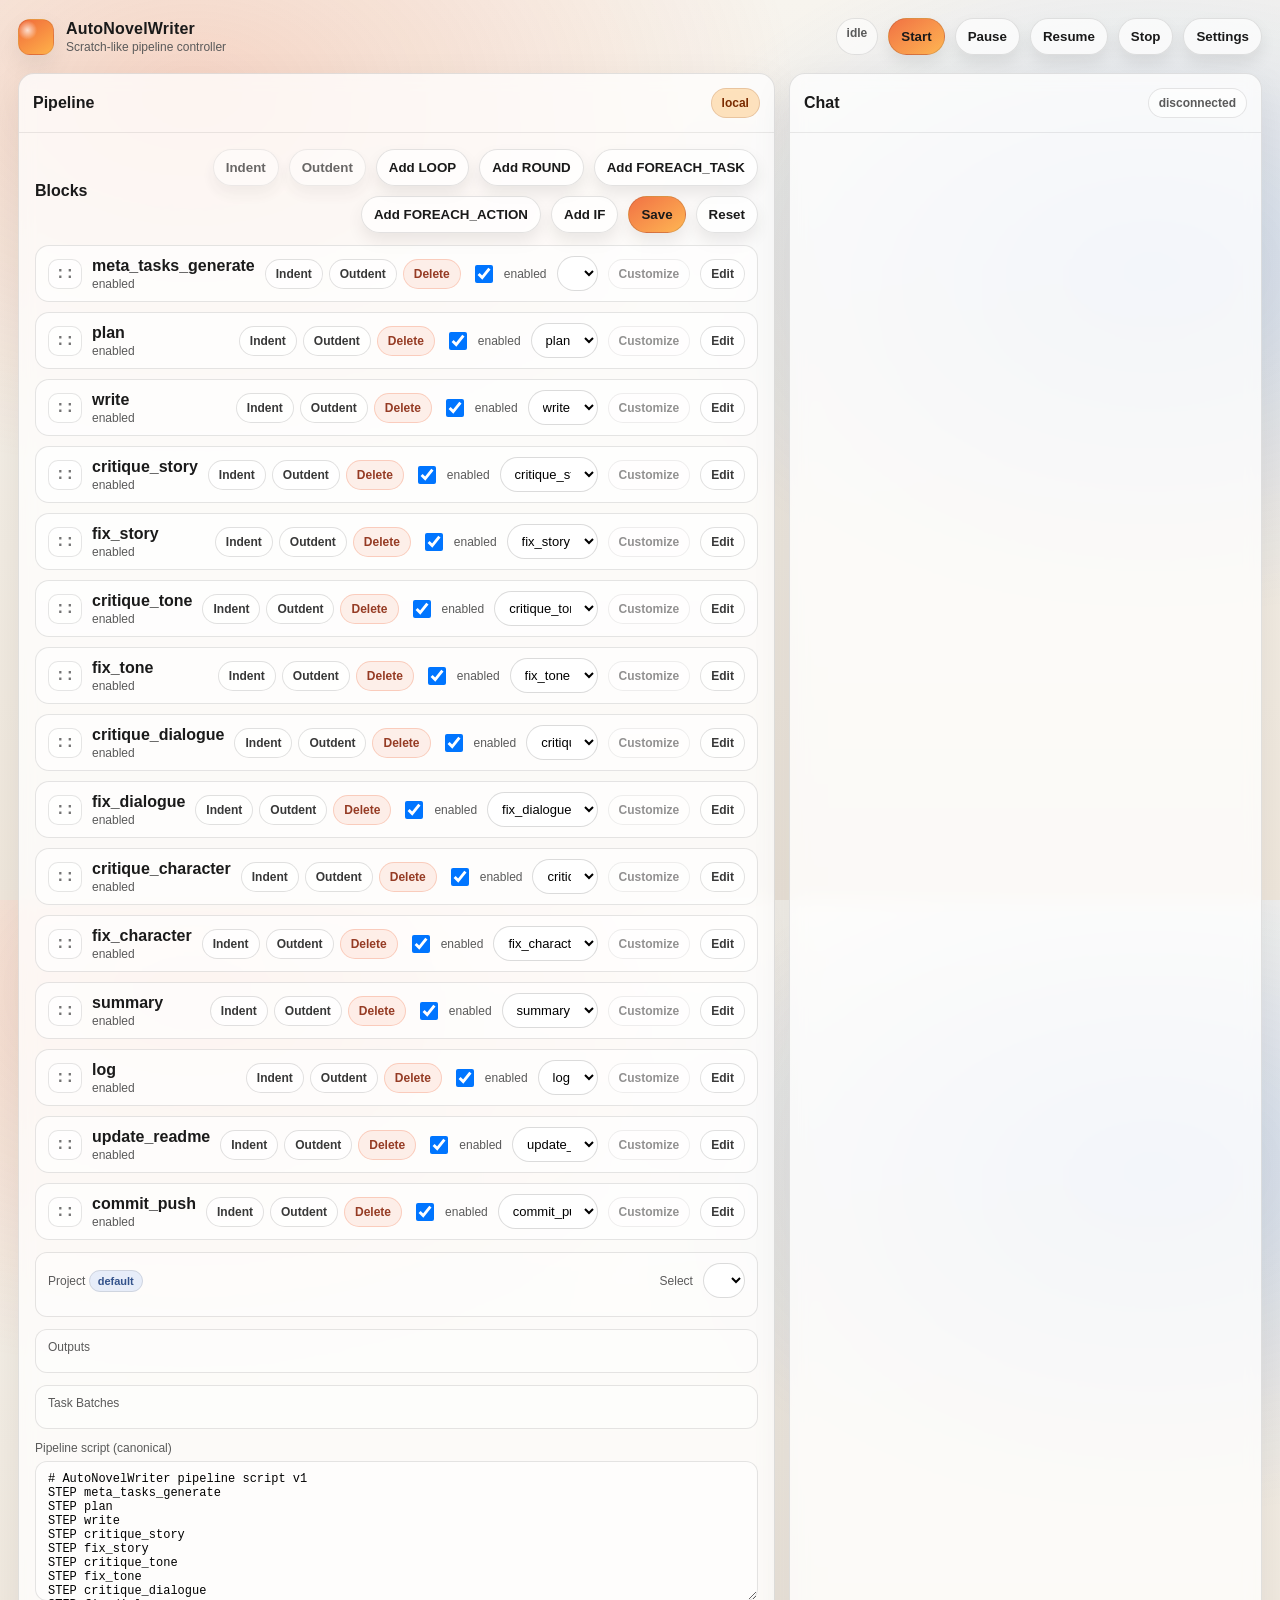
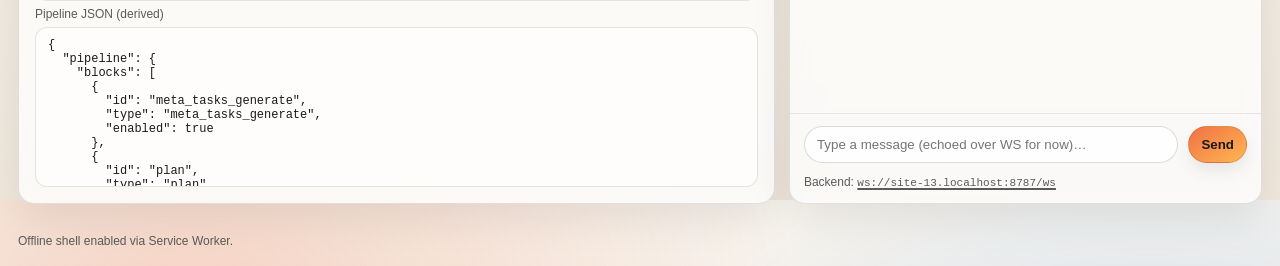
==== commit 4ad6e70a: "AutoNovelWriter: T030_pwa_action_editor_minimal fix Task ID: T030_pwa_action_editor_minimal Title: P" ====
--- a/autonovelwriter/pwa/index.html
+++ b/autonovelwriter/pwa/index.html
@@ -265,7 +265,7 @@
 
     <div id="actionEditorModal" class="modal" aria-hidden="true">
       <div class="modal-backdrop" data-close="1"></div>
-      <div class="modal-card" role="dialog" aria-modal="true" aria-label="Action Editor">
+      <div class="modal-card" role="dialog" aria-modal="true" data-i18n-aria-label="actions.editor_title" aria-label="Action Editor">
         <div class="modal-head">
           <div class="panel-title" data-i18n="actions.editor_title">Action Editor</div>
           <button id="closeActionEditor" class="btn" type="button" data-i18n="ui.close">Close</button>
@@ -290,7 +290,7 @@
 
           <div class="field">
             <label class="label" for="actionEditTool" data-i18n="actions.editor_tool">Tool</label>
-            <input id="actionEditTool" class="input" type="text" value="" placeholder="builtin" />
+            <input id="actionEditTool" class="input" type="text" value="" data-i18n-placeholder="actions.editor_tool_ph" placeholder="builtin" />
           </div>
 
           <div class="field">
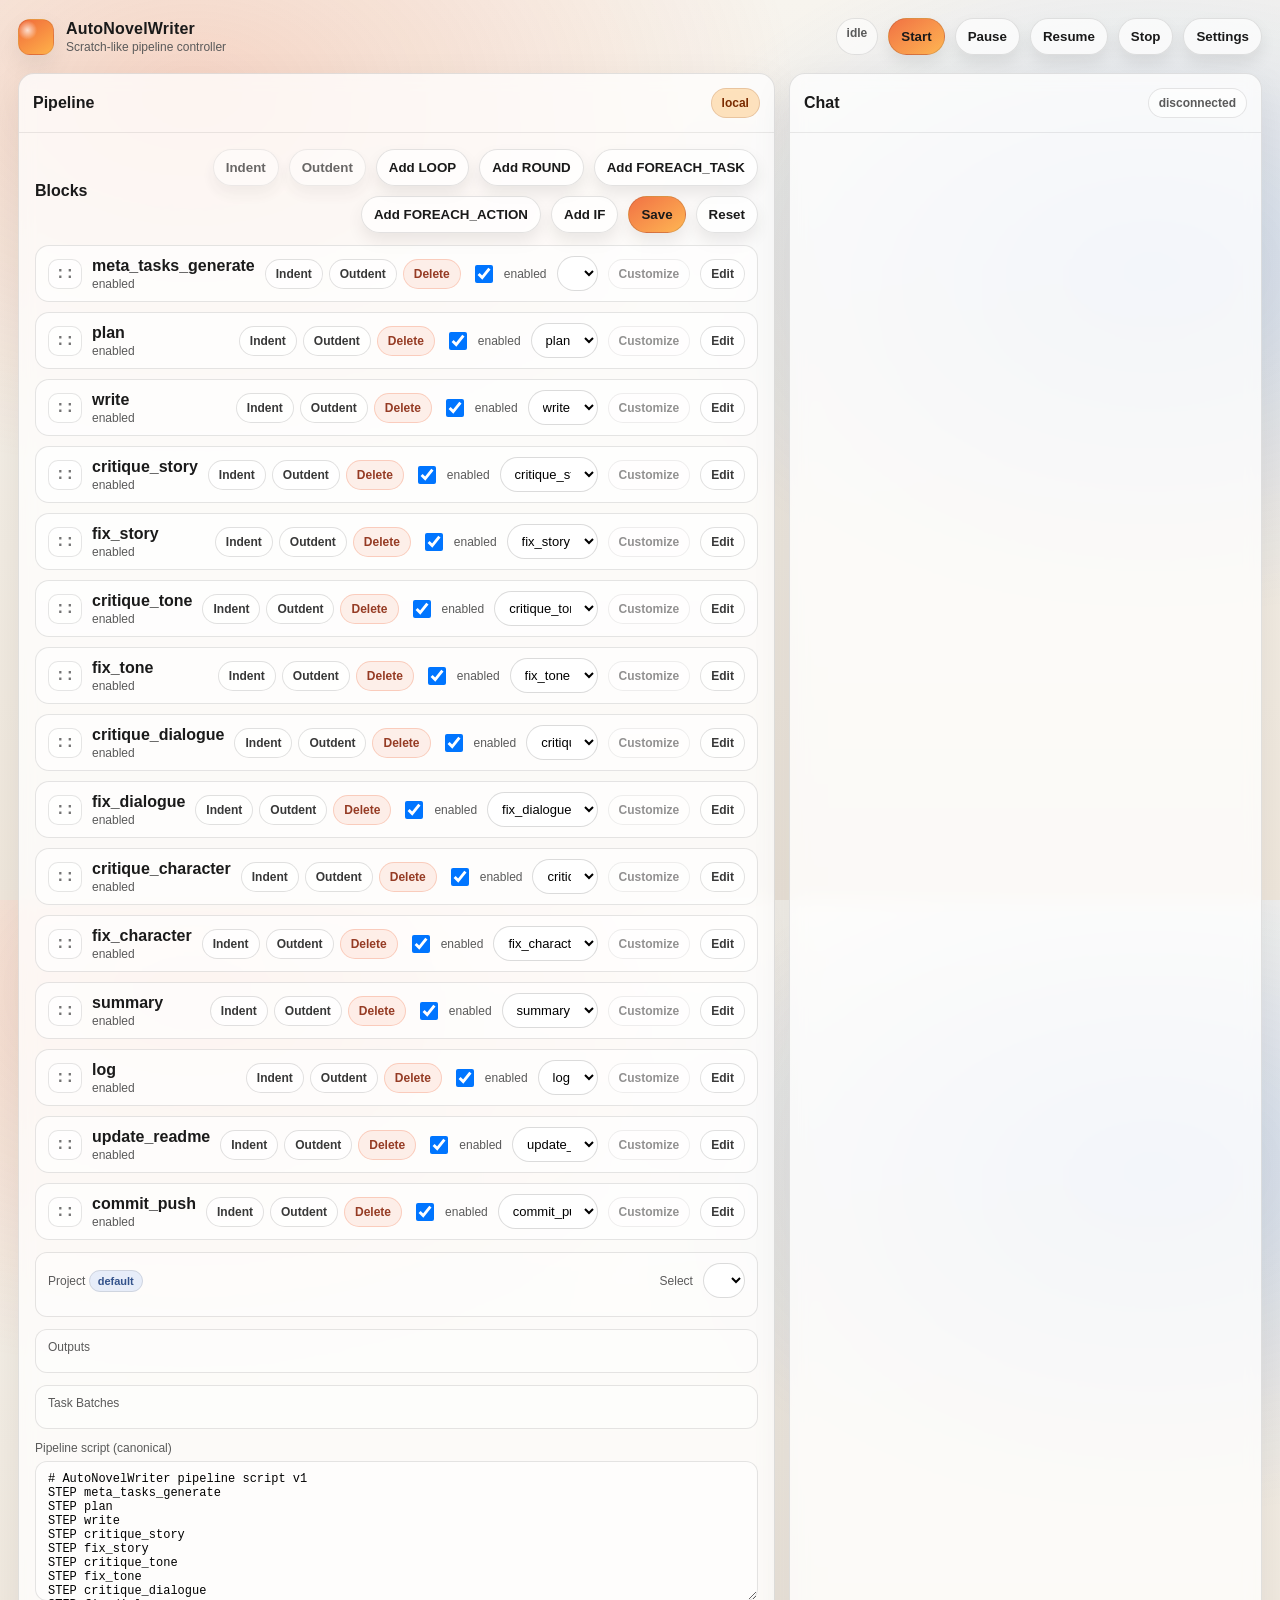
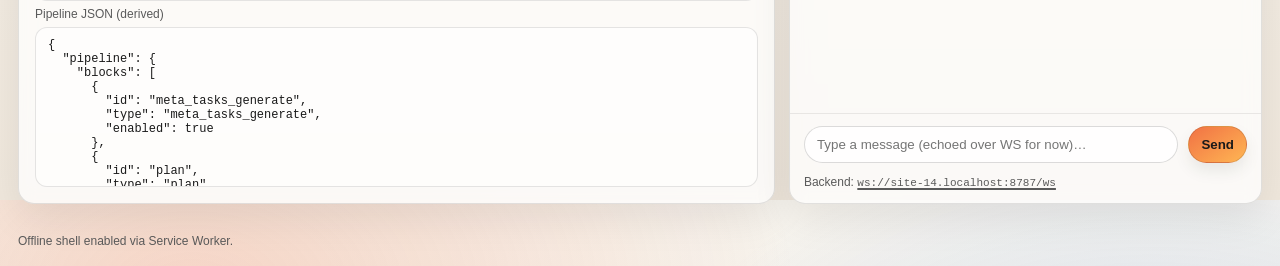
==== commit f0e3590c: "AutoNovelWriter: T032_project_settings_extend_novel_overrides implement Task ID: T032_project_settin" ====
--- a/autonovelwriter/pwa/index.html
+++ b/autonovelwriter/pwa/index.html
@@ -247,6 +247,30 @@
 		            </select>
 		          </div>
 
+		          <div class="field">
+		            <label class="label" for="projectNovelTone" data-i18n="project.novel_tone">Novel tone (project)</label>
+		            <input id="projectNovelTone" class="input" type="text" data-i18n-title="project.novel_tone_title" title="Project override for novel tone. Leave blank to inherit global." data-i18n-placeholder="project.novel_tone_ph" placeholder="(inherit)" />
+		            <div class="hint">
+		              <span data-i18n="project.inherit_hint">Leave blank to inherit global setting.</span>
+		              <span data-i18n="project.effective_label">Effective:</span>
+		              <code id="projectNovelToneEffective">-</code>
+		              <span data-i18n="project.global_label">Global:</span>
+		              <code id="projectNovelToneGlobal">-</code>
+		            </div>
+		          </div>
+
+		          <div class="field">
+		            <label class="label" for="projectNovelTargetWords" data-i18n="project.novel_target_words">Target length (project words)</label>
+		            <input id="projectNovelTargetWords" class="input" type="number" min="1000" step="1000" data-i18n-title="project.novel_target_words_title" title="Project override for target word count. Leave blank to inherit global." data-i18n-placeholder="project.novel_target_words_ph" placeholder="(inherit)" />
+		            <div class="hint">
+		              <span data-i18n="project.inherit_hint">Leave blank to inherit global setting.</span>
+		              <span data-i18n="project.effective_label">Effective:</span>
+		              <code id="projectNovelTargetWordsEffective">-</code>
+		              <span data-i18n="project.global_label">Global:</span>
+		              <code id="projectNovelTargetWordsGlobal">-</code>
+		            </div>
+		          </div>
+
 	          <div class="modal-actions">
 	            <button id="saveSettings" class="btn btn-primary" type="submit" data-i18n="ui.save">Save</button>
 	            <button id="testCodex" class="btn" type="button" data-i18n-title="settings.test_codex_title" title="Runs a gated `codex --version` on backend" data-i18n="settings.test_codex">Test Codex</button>
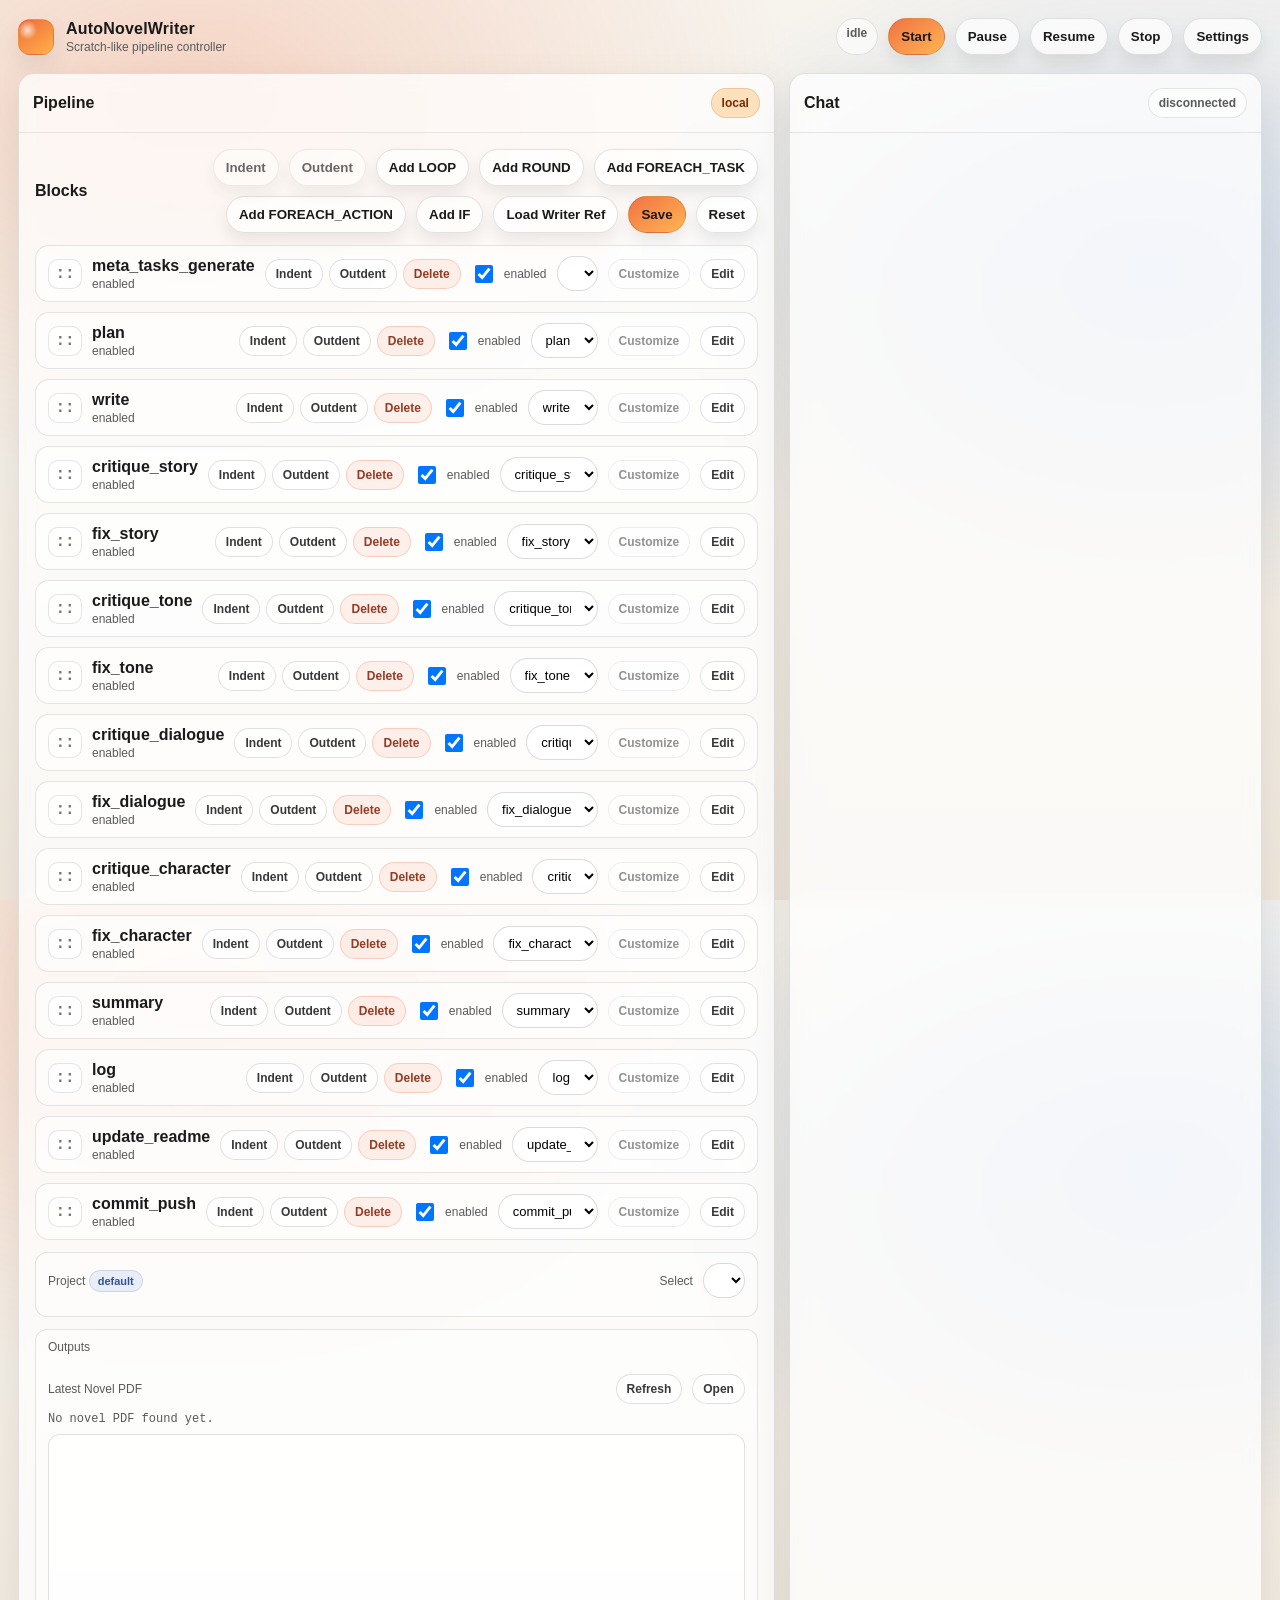
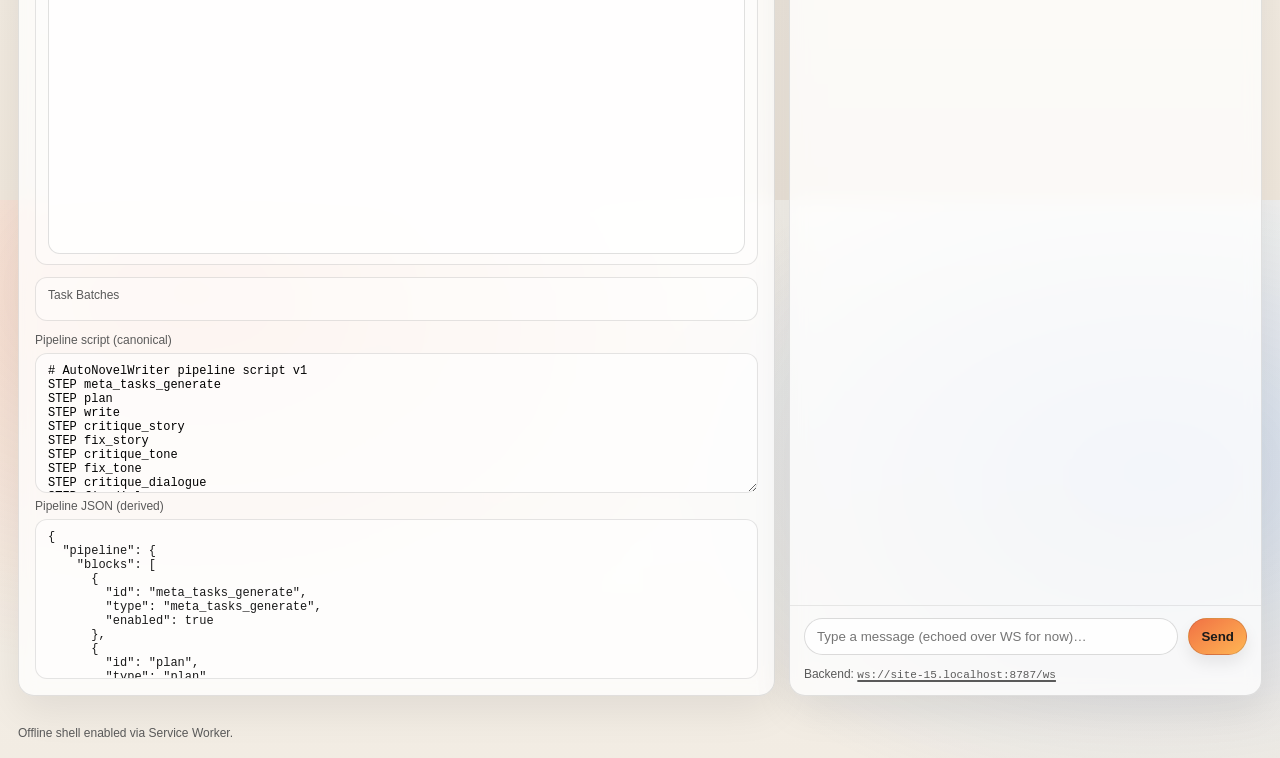
==== commit 64291a90: "Add writer-reference pipeline import, latest PDF viewer, and chat persistence" ====
--- a/autonovelwriter/pwa/index.html
+++ b/autonovelwriter/pwa/index.html
@@ -52,6 +52,7 @@
 		                  <button id="pipeAddForeachTask" class="btn" type="button" data-i18n-title="pipeline.add_foreach_task_title" title="Add FOREACH_TASK (wrap selected, or append)" data-i18n="pipeline.add_foreach_task">Add FOREACH_TASK</button>
 		                  <button id="pipeAddForeachAction" class="btn" type="button" data-i18n-title="pipeline.add_foreach_action_title" title="Add FOREACH_ACTION (wrap selected, or append)" data-i18n="pipeline.add_foreach_action">Add FOREACH_ACTION</button>
 		                  <button id="pipeAddIf" class="btn" type="button" data-i18n-title="pipeline.add_if_title" title="Add IF (wrap selected, or append)" data-i18n="pipeline.add_if">Add IF</button>
+		                  <button id="pipeLoadWriterRef" class="btn" type="button" data-i18n-title="pipeline.load_writer_ref_title" title="Load blocks from reference writer script (read-only source)" data-i18n="pipeline.load_writer_ref">Load Writer Ref</button>
 		                  <button id="pipeSave" class="btn btn-primary" type="button" data-i18n="ui.save">Save</button>
 		                  <button id="pipeReset" class="btn" type="button" data-i18n="ui.reset">Reset</button>
 		                </div>
@@ -73,14 +74,27 @@
 	                <ol id="materialsList" class="materials-list" aria-label="Materials list"></ol>
 	              </div>
 
-	              <div class="materials">
-	                <div class="materials-head">
-	                  <div class="pipe-sub">
-	                    <span data-i18n="outputs.title">Outputs</span>
-	                  </div>
-	                </div>
-	                <ol id="outputsList" class="materials-list" aria-label="Outputs list"></ol>
-	              </div>
+		              <div class="materials">
+		                <div class="materials-head">
+		                  <div class="pipe-sub">
+		                    <span data-i18n="outputs.title">Outputs</span>
+		                  </div>
+		                </div>
+		                <ol id="outputsList" class="materials-list" aria-label="Outputs list"></ol>
+		                <div class="novel-viewer">
+		                  <div class="materials-head">
+		                    <div class="pipe-sub">
+		                      <span data-i18n="novel_pdf.title">Latest Novel PDF</span>
+		                    </div>
+		                    <div class="materials-controls">
+		                      <button id="novelPdfRefresh" class="mini" type="button" data-i18n="novel_pdf.refresh">Refresh</button>
+		                      <a id="novelPdfOpen" class="mini link-btn" href="#" target="_blank" rel="noopener noreferrer" data-i18n="novel_pdf.open">Open</a>
+		                    </div>
+		                  </div>
+		                  <div id="novelPdfMeta" class="viewer-meta" data-i18n="novel_pdf.empty">No novel PDF found yet.</div>
+		                  <iframe id="novelPdfFrame" class="novel-pdf-frame" title="Latest novel PDF"></iframe>
+		                </div>
+		              </div>
 
 	              <div class="materials">
 	                <div class="materials-head">
--- a/autonovelwriter/pwa/app.css
+++ b/autonovelwriter/pwa/app.css
@@ -205,6 +205,12 @@
   background: rgba(240,106,58,.10);
   color: rgba(140,45,20,.92);
 }
+.link-btn{
+  display: inline-flex;
+  align-items: center;
+  justify-content: center;
+  text-decoration: none;
+}
 
 .badge{
   padding: 4px 8px;
@@ -303,6 +309,24 @@
   gap: 6px;
   max-height: 160px;
   overflow: auto;
+}
+.novel-viewer{
+  display: grid;
+  gap: 8px;
+  margin-top: 4px;
+}
+.viewer-meta{
+  font-size: 12px;
+  color: var(--muted);
+  font-family: var(--mono);
+  word-break: break-word;
+}
+.novel-pdf-frame{
+  width: 100%;
+  min-height: 420px;
+  border: 1px solid rgba(0,0,0,.12);
+  border-radius: 12px;
+  background: rgba(255,255,255,.72);
 }
 .mat{
   display: grid;
